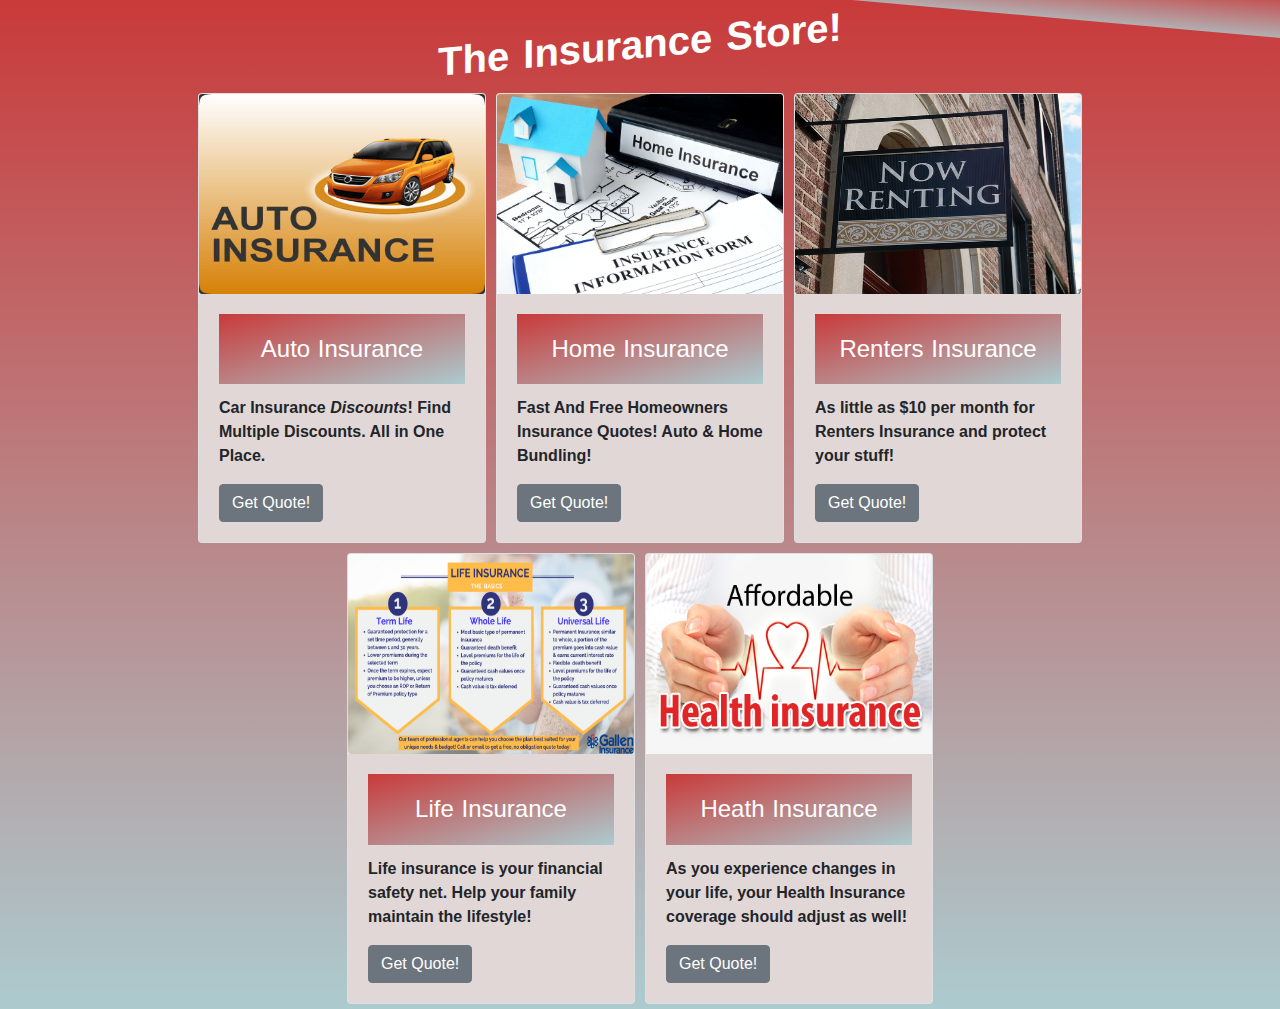
==== index.html @ b7f9bb3b "updated data section" ====
<!DOCTYPE html>
<html lang="en">
  <head>
    <!-- Required meta tags -->
    <meta charset="utf-8" />
    <meta
      name="viewport"
      content="width=device-width, initial-scale=1, shrink-to-fit=no"
    />
    <link rel="stylesheet" href="style.css" />
    <!-- Bootstrap CSS -->
    <link
      rel="stylesheet"
      href="https://maxcdn.bootstrapcdn.com/bootstrap/4.0.0/css/bootstrap.min.css"
      integrity="sha384-Gn5384xqQ1aoWXA+058RXPxPg6fy4IWvTNh0E263XmFcJlSAwiGgFAW/dAiS6JXm"
      crossorigin="anonymous"
    />

    <title>Insurance Store!</title>
  </head>
  <body>
    <h1 class="title">The Insurance Store!</h1>
    <div class="container">
      <div class="card" style="width: 18rem;">
        <img
          class="card-img"
          src="./images/auto-insurance.jpg"
          alt="Card image cap"
        />
        <div class="card-body">
          <h5 class="card-title">Auto Insurance</h5>
          <p class="card-text">
            <strong
              >Car Insurance <em>Discounts</em>! Find Multiple Discounts. All in
              One Place.</strong
            >
          </p>
          <a href="#" class="btn btn-secondary">Get Quote!</a>
        </div>
      </div>
      <div class="card" style="width: 18rem;">
        <img
          class="card-img"
          src="./images/Home-insurance-.jpg"
          alt="Card image cap"
        />
        <div class="card-body">
          <h5 class="card-title">Home Insurance</h5>
          <p class="card-text">
            <strong
              >Fast And Free Homeowners Insurance Quotes! Auto & Home Bundling!
            </strong>
          </p>
          <a href="#" class="btn btn-secondary">Get Quote!</a>
        </div>
      </div>
      <div class="card" style="width: 18rem;">
        <img class="card-img" src="./images/renters.jpg" alt="Card image cap" />
        <div class="card-body">
          <h5 class="card-title">Renters Insurance</h5>
          <p class="card-text">
            <strong
              >As little as $10 per month for Renters Insurance and protect your
              stuff!</strong
            >
          </p>
          <a href="#" class="btn btn-secondary">Get Quote!</a>
        </div>
      </div>
      <div class="card" style="width: 18rem;">
        <img
          class="card-img"
          src="./images/Life-Insurance.jpg"
          alt="Card image cap"
        />
        <div class="card-body">
          <h5 class="card-title">Life Insurance</h5>
          <p class="card-text">
            <strong
              >Life insurance is your financial safety net. Help your family
              maintain the lifestyle!</strong
            >
          </p>
          <a href="#" class="btn btn-secondary">Get Quote!</a>
        </div>
      </div>
      <div class="card" style="width: 18rem;">
        <img
          class="card-img"
          src="./images/Health-Insurance.jpg"
          alt="Card image cap"
        />
        <div class="card-body">
          <h5 class="card-title">Heath Insurance</h5>
          <p class="card-text">
            <strong
              >As you experience changes in your life, your Health Insurance
              coverage should adjust as well!</strong
            >
          </p>
          <a href="#" class="btn btn-secondary">Get Quote!</a>
        </div>
      </div>
    </div>

    <!-- Optional JavaScript -->
    <!-- jQuery first, then Popper.js, then Bootstrap JS -->
    <script
      src="https://code.jquery.com/jquery-3.2.1.slim.min.js"
      integrity="sha384-KJ3o2DKtIkvYIK3UENzmM7KCkRr/rE9/Qpg6aAZGJwFDMVNA/GpGFF93hXpG5KkN"
      crossorigin="anonymous"
    ></script>
    <script
      src="https://cdnjs.cloudflare.com/ajax/libs/popper.js/1.12.9/umd/popper.min.js"
      integrity="sha384-ApNbgh9B+Y1QKtv3Rn7W3mgPxhU9K/ScQsAP7hUibX39j7fakFPskvXusvfa0b4Q"
      crossorigin="anonymous"
    ></script>
    <script
      src="https://maxcdn.bootstrapcdn.com/bootstrap/4.0.0/js/bootstrap.min.js"
      integrity="sha384-JZR6Spejh4U02d8jOt6vLEHfe/JQGiRRSQQxSfFWpi1MquVdAyjUar5+76PVCmYl"
      crossorigin="anonymous"
    ></script>
    <script src="script.js"></script>
  </body>
</html>
---- style.css ----
body {
  background: linear-gradient(to bottom, #c93a3a, #accbcf);
}

h1 {
  font-family: 'Bungee Inline', sans-serif;
  font-weight: 400;
  font-size: 6rem;
  color: white;
  transform: skewY(-5deg);
  margin-bottom: 6rem;
  text-align: center;
  position: relative;
  word-spacing: 3px;
}

h1::before {
  content: '';
  display: block;
  height: 100%;
  width: 100%;
  position: absolute;
  top: 105%;
  left: 50%;
  background: linear-gradient(to bottom, #c93a3a, #accbcf);
  opacity: 0.8;
  z-index: -1;
  transform: skewY(370deg) translate(-50%, -50%);
}

.container {
  display: flex;
  justify-content: center;
  align-items: center;
  flex-wrap: wrap;
  min-height: 100vh;
}

.card {
  margin: 5px 5px;
}

.title {
  display: flex;
  justify-content: center;
  font-family: 'Bungee Inline', sans-serif;
  color: white;
  font-weight: 700;
  margin-top: 20px;
  margin-bottom: 20px;
}

.card-img {
  display: block;
  height: 200px;
  width: 60%;
}

.card-body {
  background: rgb(226, 215, 215);
}

.card-title {
  background: linear-gradient(to right bottom, #c93a3a, #accbcf);
  padding: 1.3rem 0.8rem;
  font-family: 'Bungee Inline', sans-serif;
  font-weight: 400;
  font-size: 1.5rem;
  color: white;
  margin-bottom: 2rem;
  text-align: center;
  word-spacing: 1px;
}

.btn {
  background: gray;
}

.btn:hover:hover,
.btn:active {
  background-color: #c93a3a;
}
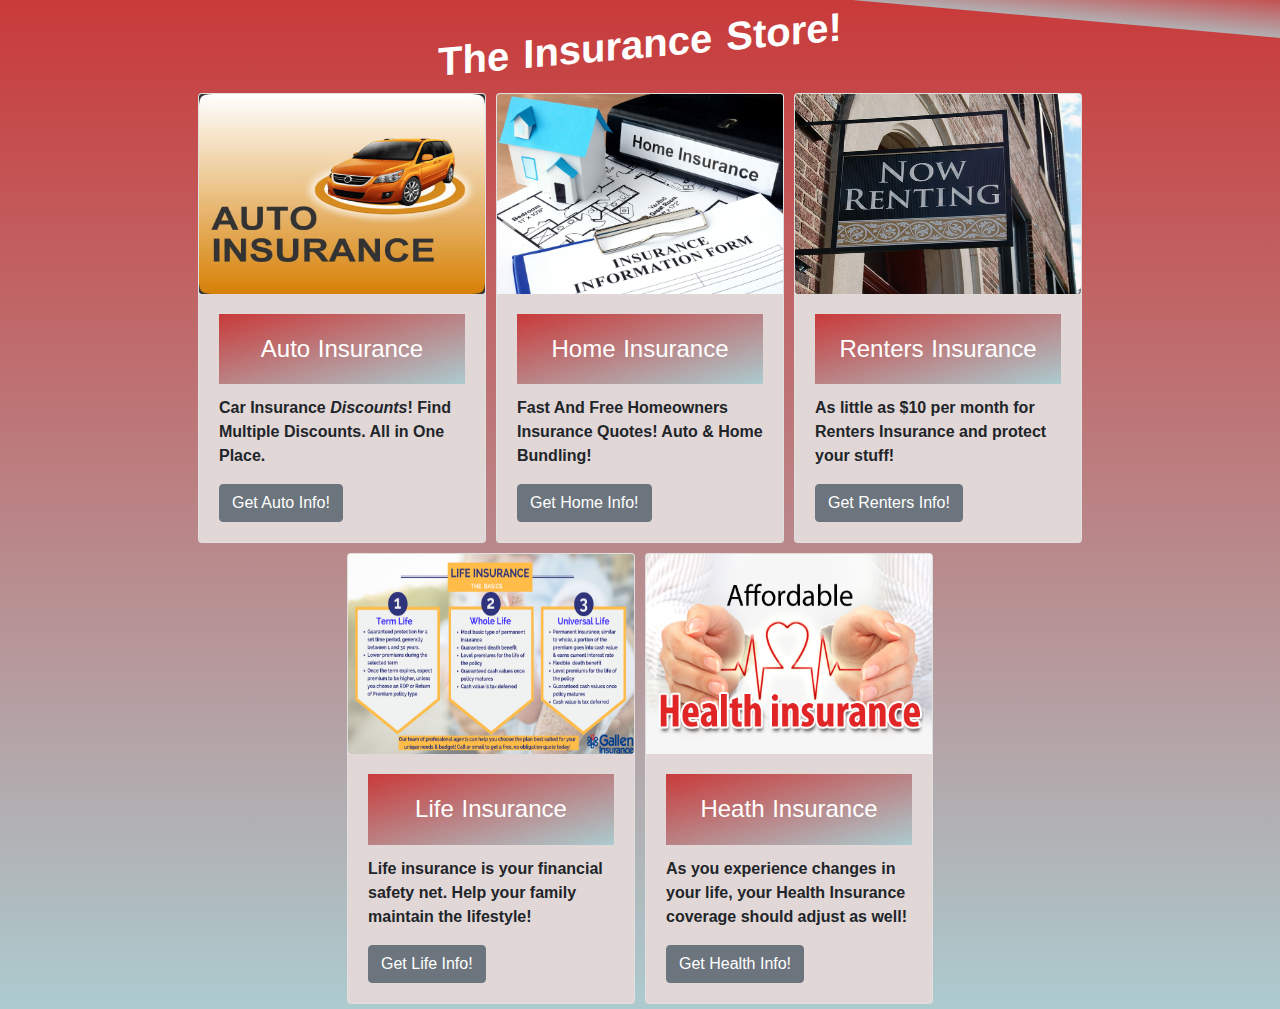
==== commit f332e352: "added modals for info" ====
--- a/index.html
+++ b/index.html
@@ -35,7 +35,59 @@
               One Place.</strong
             >
           </p>
-          <a href="#" class="btn btn-secondary">Get Quote!</a>
+          <a
+            href="#"
+            class="btn btn1 btn-secondary"
+            data-toggle="modal"
+            data-target="#exampleModal"
+            >Get Auto Info!</a
+          >
+          <!-- Modal -->
+          <div
+            class="modal fade"
+            id="exampleModal"
+            tabindex="-1"
+            role="dialog"
+            aria-labelledby="exampleModalLabel"
+            aria-hidden="true"
+          >
+            <div class="modal-dialog" role="document">
+              <div class="modal-content">
+                <div class="modal-header">
+                  <h5 class="modal-title" id="exampleModalLabel">
+                    What is Auto Insurance?
+                  </h5>
+                  <button
+                    type="button"
+                    class="close"
+                    data-dismiss="modal"
+                    aria-label="Close"
+                  >
+                    <span aria-hidden="true">&times;</span>
+                  </button>
+                </div>
+                <div class="modal-body">
+                  Auto insurance is an agreement between you and your insurance
+                  provider about what would happen in the event of an accident.
+                  It protects you from financial losses in the event of
+                  incidents covered by your policy. Rather than being on the
+                  hook for things like repair, replacement costs and even
+                  medical bills, you pay a car insurance premium to your
+                  insurance provider and they will help cover the costs based
+                  upon the coverage and limits you choose.
+                </div>
+                <div class="modal-footer">
+                  <button
+                    type="button"
+                    class="btn btn-secondary"
+                    data-dismiss="modal"
+                  >
+                    Close
+                  </button>
+                </div>
+              </div>
+            </div>
+          </div>
         </div>
       </div>
       <div class="card" style="width: 18rem;">
@@ -51,7 +103,56 @@
               >Fast And Free Homeowners Insurance Quotes! Auto & Home Bundling!
             </strong>
           </p>
-          <a href="#" class="btn btn-secondary">Get Quote!</a>
+          <a
+            href="#"
+            class="btn btn1 btn-secondary"
+            data-toggle="modal"
+            data-target="#exampleModal3"
+            >Get Home Info!</a
+          >
+          <!-- Modal -->
+          <div
+            class="modal fade"
+            id="exampleModal3"
+            tabindex="-1"
+            role="dialog"
+            aria-labelledby="exampleModalLabel3"
+            aria-hidden="true"
+          >
+            <div class="modal-dialog" role="document">
+              <div class="modal-content">
+                <div class="modal-header">
+                  <h5 class="modal-title" id="exampleModalLabel3">
+                    What is Home Owners Insurance?
+                  </h5>
+                  <button
+                    type="button"
+                    class="close"
+                    data-dismiss="modal"
+                    aria-label="Close"
+                  >
+                    <span aria-hidden="true">&times;</span>
+                  </button>
+                </div>
+                <div class="modal-body">
+                  Homeowners insurance is a form of property insurance that
+                  covers losses and damages to an individual's house and to
+                  assets in the home. Homeowners insurance also provides
+                  liability coverage against accidents in the home or on the
+                  property.
+                </div>
+                <div class="modal-footer">
+                  <button
+                    type="button"
+                    class="btn btn-secondary"
+                    data-dismiss="modal"
+                  >
+                    Close
+                  </button>
+                </div>
+              </div>
+            </div>
+          </div>
         </div>
       </div>
       <div class="card" style="width: 18rem;">
@@ -64,9 +165,62 @@
               stuff!</strong
             >
           </p>
-          <a href="#" class="btn btn-secondary">Get Quote!</a>
-        </div>
-      </div>
+          <a
+            href="#"
+            class="btn btn1 btn-secondary"
+            data-toggle="modal"
+            data-target="#exampleModal2"
+            >Get Renters Info!</a
+          >
+          <!-- Modal -->
+          <div
+            class="modal fade"
+            id="exampleModal2"
+            tabindex="-1"
+            role="dialog"
+            aria-labelledby="exampleModalLabel2"
+            aria-hidden="true"
+          >
+            <div class="modal-dialog" role="document">
+              <div class="modal-content">
+                <div class="modal-header">
+                  <h5 class="modal-title" id="exampleModalLabel2">
+                    What is Renters Insurance?
+                  </h5>
+                  <button
+                    type="button"
+                    class="close"
+                    data-dismiss="modal"
+                    aria-label="Close"
+                  >
+                    <span aria-hidden="true">&times;</span>
+                  </button>
+                </div>
+                <div class="modal-body">
+                  Renters' insurance, often called tenants' insurance, is an
+                  insurance policy that provides some of the benefits of
+                  homeowners' insurance, but does not include coverage for the
+                  dwelling, or structure, with the exception of small
+                  alterations that a tenant makes to the structure. A typical
+                  renters insurance policy includes three types of coverage that
+                  help protect you, your belongings and your living arrangements
+                  after a covered loss.
+                </div>
+                <div class="modal-footer">
+                  <button
+                    type="button"
+                    class="btn btn-secondary"
+                    data-dismiss="modal"
+                  >
+                    Close
+                  </button>
+                </div>
+              </div>
+            </div>
+          </div>
+        </div>
+      </div>
+
       <div class="card" style="width: 18rem;">
         <img
           class="card-img"
@@ -81,7 +235,57 @@
               maintain the lifestyle!</strong
             >
           </p>
-          <a href="#" class="btn btn-secondary">Get Quote!</a>
+          <a
+            href="#"
+            class="btn btn1 btn-secondary"
+            data-toggle="modal"
+            data-target="#exampleModal4"
+            >Get Life Info!</a
+          >
+          <!-- Modal -->
+          <div
+            class="modal fade"
+            id="exampleModal4"
+            tabindex="-1"
+            role="dialog"
+            aria-labelledby="exampleModalLabel4"
+            aria-hidden="true"
+          >
+            <div class="modal-dialog" role="document">
+              <div class="modal-content">
+                <div class="modal-header">
+                  <h5 class="modal-title" id="exampleModalLabel4">
+                    What is Life Insurance?
+                  </h5>
+                  <button
+                    type="button"
+                    class="close"
+                    data-dismiss="modal"
+                    aria-label="Close"
+                  >
+                    <span aria-hidden="true">&times;</span>
+                  </button>
+                </div>
+                <div class="modal-body">
+                  Life insurance (or life assurance, especially in the
+                  Commonwealth of Nations) is a contract between an insurance
+                  policy holder and an insurer or assurer, where the insurer
+                  promises to pay a designated beneficiary a sum of money (the
+                  benefit) in exchange for a premium, upon the death of an
+                  insured person (often the policy holder).
+                </div>
+                <div class="modal-footer">
+                  <button
+                    type="button"
+                    class="btn btn-secondary"
+                    data-dismiss="modal"
+                  >
+                    Close
+                  </button>
+                </div>
+              </div>
+            </div>
+          </div>
         </div>
       </div>
       <div class="card" style="width: 18rem;">
@@ -98,7 +302,57 @@
               coverage should adjust as well!</strong
             >
           </p>
-          <a href="#" class="btn btn-secondary">Get Quote!</a>
+          <a
+            href="#"
+            class="btn btn1 btn-secondary"
+            data-toggle="modal"
+            data-target="#exampleModal5"
+            >Get Health Info!</a
+          >
+          <!-- Modal -->
+          <div
+            class="modal fade"
+            id="exampleModal5"
+            tabindex="-1"
+            role="dialog"
+            aria-labelledby="exampleModalLabel5"
+            aria-hidden="true"
+          >
+            <div class="modal-dialog" role="document">
+              <div class="modal-content">
+                <div class="modal-header">
+                  <h5 class="modal-title" id="exampleModalLabel">
+                    What is Health Insurance?
+                  </h5>
+                  <button
+                    type="button"
+                    class="close"
+                    data-dismiss="modal"
+                    aria-label="Close"
+                  >
+                    <span aria-hidden="true">&times;</span>
+                  </button>
+                </div>
+                <div class="modal-body">
+                  Health Insurance is a loss by illness or bodily injury. Health
+                  insurance provides coverage for medicine, visits to the doctor
+                  or emergency room, hospital stays and other medical expenses.
+                  Policies differ in what they cover, the size of the deductible
+                  and/or co-payment, limits of coverage and the options for
+                  treatment available to the policyholder.
+                </div>
+                <div class="modal-footer">
+                  <button
+                    type="button"
+                    class="btn btn-secondary"
+                    data-dismiss="modal"
+                  >
+                    Close
+                  </button>
+                </div>
+              </div>
+            </div>
+          </div>
         </div>
       </div>
     </div>
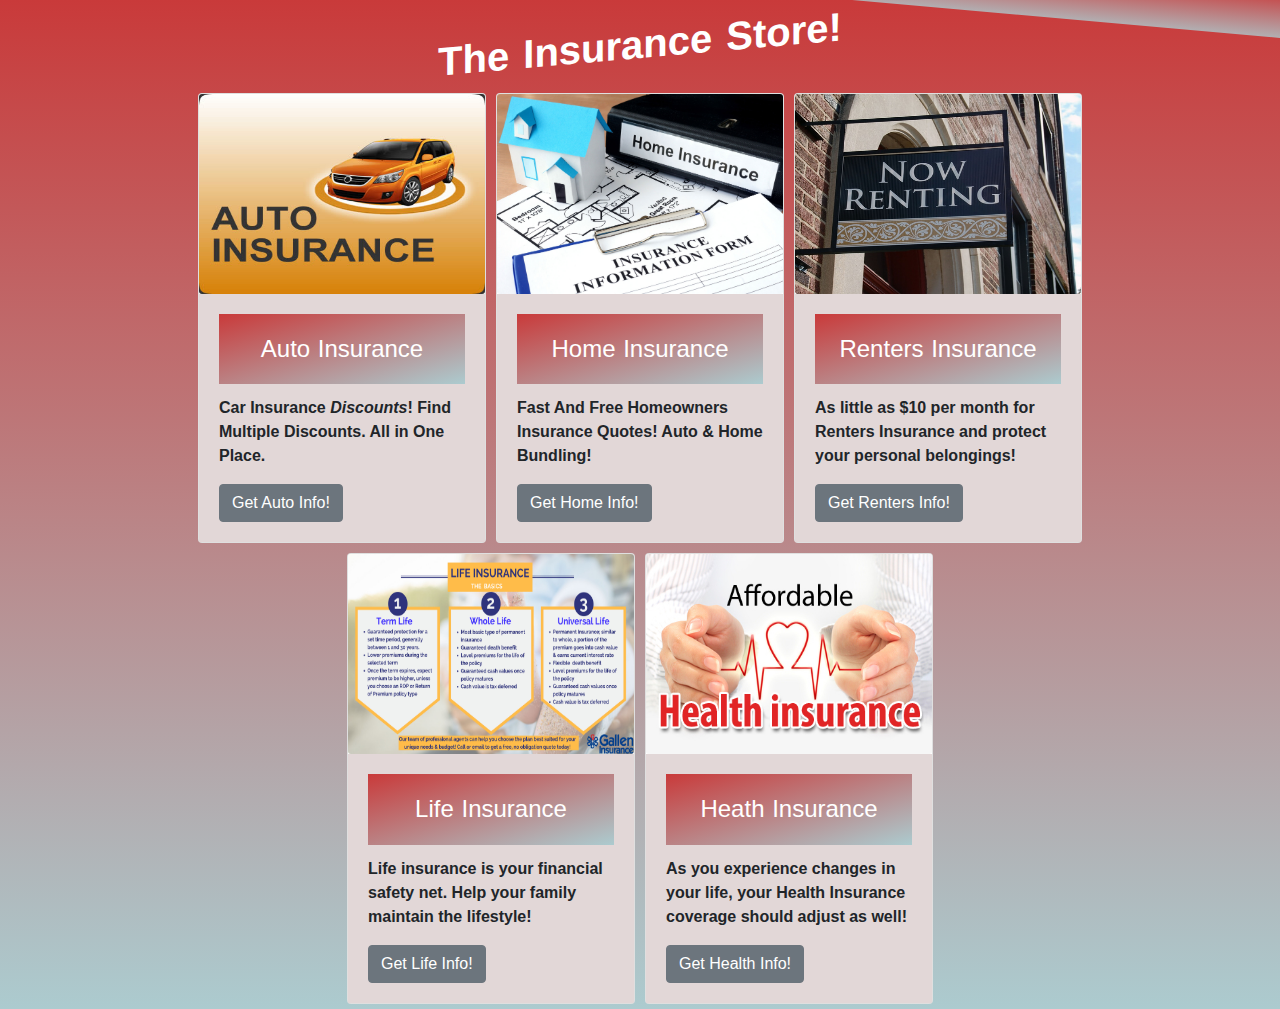
==== commit 5c6bf47f: "updated renters card" ====
--- a/index.html
+++ b/index.html
@@ -84,6 +84,15 @@
                   >
                     Close
                   </button>
+                  <button
+                    type="button"
+                    class="btn btn-secondary"
+                    onclick="window.location.href='form.html'"
+                    id="quote-btn"
+                    data-dismiss="modal"
+                  >
+                    Get Quote!
+                  </button>
                 </div>
               </div>
             </div>
@@ -149,6 +158,15 @@
                   >
                     Close
                   </button>
+                  <button
+                    type="button"
+                    class="btn btn-secondary"
+                    onclick="window.location.href='form.html'"
+                    id="quote-btn"
+                    data-dismiss="modal"
+                  >
+                    Get Quote!
+                  </button>
                 </div>
               </div>
             </div>
@@ -162,7 +180,7 @@
           <p class="card-text">
             <strong
               >As little as $10 per month for Renters Insurance and protect your
-              stuff!</strong
+              personal belongings!</strong
             >
           </p>
           <a
@@ -213,6 +231,15 @@
                     data-dismiss="modal"
                   >
                     Close
+                  </button>
+                  <button
+                    type="button"
+                    class="btn btn-secondary"
+                    onclick="window.location.href='form.html'"
+                    id="quote-btn"
+                    data-dismiss="modal"
+                  >
+                    Get Quote!
                   </button>
                 </div>
               </div>
@@ -282,6 +309,15 @@
                   >
                     Close
                   </button>
+                  <button
+                    type="button"
+                    class="btn btn-secondary"
+                    onclick="window.location.href='form.html'"
+                    id="quote-btn"
+                    data-dismiss="modal"
+                  >
+                    Get Quote!
+                  </button>
                 </div>
               </div>
             </div>
@@ -348,6 +384,15 @@
                     data-dismiss="modal"
                   >
                     Close
+                  </button>
+                  <button
+                    type="button"
+                    class="btn target btn-secondary"
+                    onclick="window.location.href='form.html'"
+                    id="quote-btn"
+                    data-dismiss="modal"
+                  >
+                    Get Quote!
                   </button>
                 </div>
               </div>
--- a/style.css
+++ b/style.css
@@ -80,3 +80,27 @@
 .btn:active {
   background-color: #c93a3a;
 }
+
+#quote-btn {
+  -webkit-animation: red-to-black 6s linear 0s 2 alternate-reverse;
+  -moz-animation: red-to-black 6s linear 0s 2 alternate-reverse;
+  -ms-animation: red-to-black 6s linear 0s 2 alternate-reverse;
+  -o-animation: red-to-black 6s linear 0s 2 alternate-reverse;
+}
+
+/* Animation Design */
+
+@keyframes red-to-black {
+  0% {
+    background: red;
+    transform: translate(0px, 0px);
+  }
+  50% {
+    background: gray;
+    transform: translate(10px, 10px);
+  }
+  100% {
+    background: black;
+    transform: translate(20px, 20px);
+  }
+}
